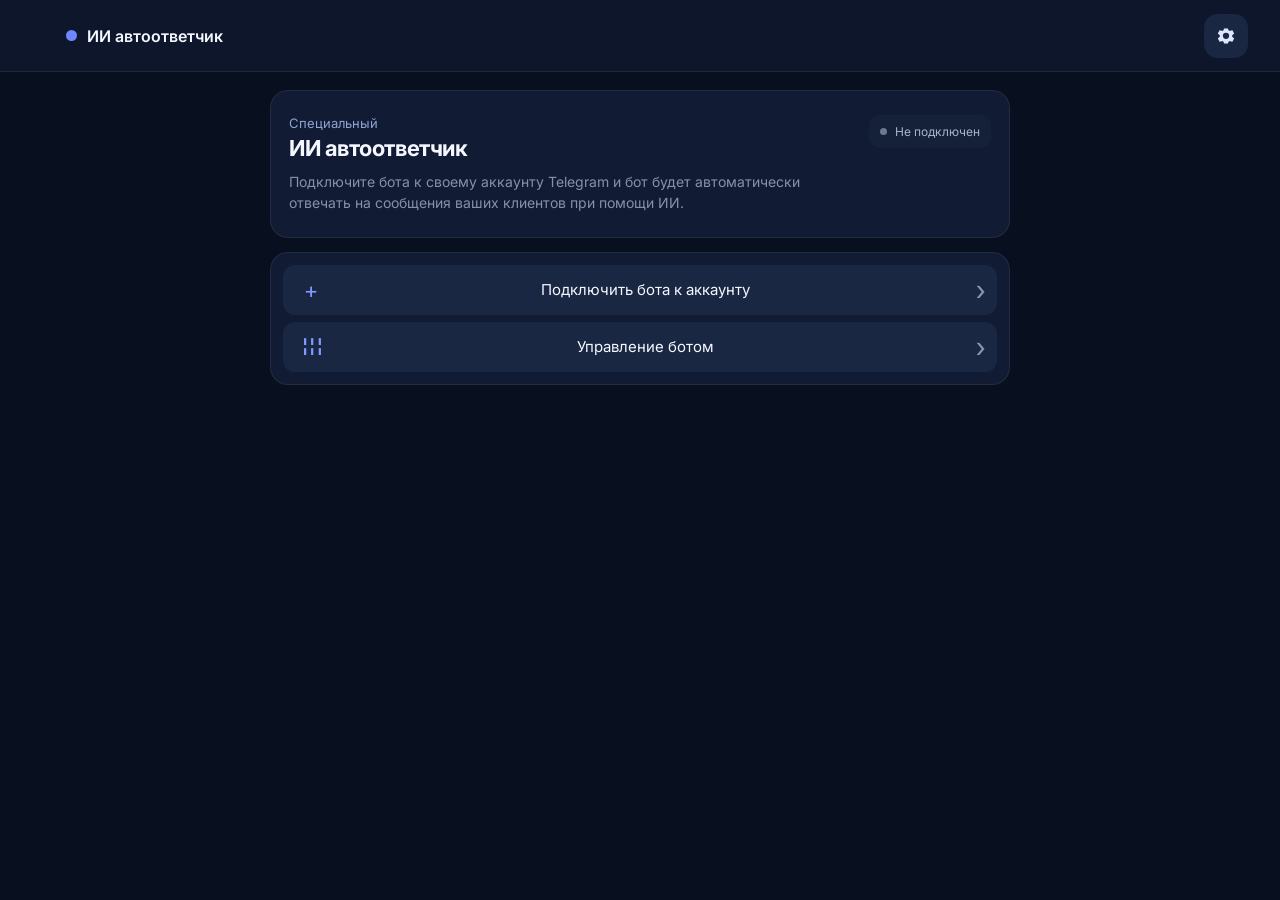
==== index.html @ d326d55f "Add files via upload" ====
<!doctype html>
<html lang="ru">
<head>
  <meta charset="UTF-8" />
  <meta name="viewport" content="width=device-width, initial-scale=1.0" />
  <title>ИИ автоответчик</title>
  <link rel="preconnect" href="https://fonts.googleapis.com">
  <link rel="preconnect" href="https://fonts.gstatic.com" crossorigin>
  <link href="https://fonts.googleapis.com/css2?family=Inter:wght@400;500;600;700&display=swap" rel="stylesheet">
  <link rel="stylesheet" href="https://cdnjs.cloudflare.com/ajax/libs/font-awesome/6.5.2/css/all.min.css">
  <link rel="stylesheet" href="styles.css" />
  <script src="https://telegram.org/js/telegram-web-app.js"></script>
</head>
<body>
  <header class="topbar">
    <div class="brand"><span class="brand-dot"></span><span>ИИ автоответчик</span></div>

    <div class="top-actions">
      <button class="icon-btn" id="settingsBtn" aria-label="Настройки" title="Настройки">
        <svg viewBox="0 0 24 24" aria-hidden="true">
          <path d="M19.43 12.98c.04-.32.07-.65.07-.98s-.02-.66-.07-.98l2.11-1.65a.52.52 0 0 0 .12-.67l-2-3.46a.52.52 0 0 0-.63-.22l-2.49 1a7.45 7.45 0 0 0-1.69-.98L14.47 3h-4.94l-.38 2.04c-.6.24-1.16.57-1.69.98l-2.49-1a.52.52 0 0 0-.63.22l-2 3.46c-.14.24-.08.54.12.71l2.11 1.65c-.04.32-.08.65-.08.94s.03.66.08.98l-2.11 1.65a.52.52 0 0 0-.12.67l2 3.46c.14.24.42.34.63.22l2.49-1c.52.41 1.09.74 1.69.98L9.53 21h4.94l.38-2.04c.6-.24 1.16-.57 1.69-.98l2.49 1c.24.09.51.02.63-.22l2-3.46a.52.52 0 0 0-.12-.71l-2.11-1.61ZM12 15.5A3.5 3.5 0 1 1 12 8a3.5 3.5 0 0 1 0 7.5Z"/>
        </svg>
      </button>
    </div>
  </header>

  <main class="page">
    <section class="home-view" id="homeView">
      <section class="card hero-card">
      <div>
        <div class="eyebrow">Специальный</div>
        <h1>ИИ автоответчик</h1>
        <p>Подключите бота к своему аккаунту Telegram и бот будет автоматически отвечать на сообщения ваших клиентов при помощи ИИ.</p>
      </div>

      <div class="status-pill">
        <span></span> Не подключен
      </div>
      </section>

      <section class="card menu-card">
      <button class="menu-item" id="connectBtn">
        <span class="item-icon plus">+</span>
        <span class="item-label">Подключить бота к аккаунту</span>
        <span class="chevron">›</span>
      </button>

      <button class="menu-item" id="manageBtn">
        <span class="item-icon sliders">☷</span>
        <span class="item-label">Управление ботом</span>
        <span class="chevron">›</span>
      </button>
      </section>
    </section>

    <section class="management-view" id="managementView" hidden>
      <div class="management-heading">
        <div class="eyebrow">ИИ автоответчик</div>
        <h1>Настройка автоответчика</h1>
        <p>Настройте ИИ под себя</p>
      </div>

      <form class="settings-form" id="settingsForm">
        <fieldset class="settings-section">
          <legend>Приветствие пользователя</legend>
          <label class="radio-option"><input type="radio" name="greetingMode" value="disabled" checked> <span>Отключено</span></label>
          <label class="radio-option"><input type="radio" name="greetingMode" value="default"> <span>Приветствую, чем могу помочь?</span></label>
          <label class="radio-option"><input type="radio" name="greetingMode" value="custom"> <span>Другое:</span></label>
          <textarea class="text-input textarea-input dependent-input" id="customGreeting" name="customGreeting" maxlength="500" placeholder="Введите приветствие" disabled></textarea>
          <div class="character-counter" id="greetingCounter" hidden>0/500</div>
        </fieldset>

        <fieldset class="settings-section">
          <legend>Сообщение когда ИИ генерирует ответ</legend>
          <label class="radio-option"><input type="radio" name="thinkingMode" value="disabled" checked> <span>Отключено</span></label>
          <label class="radio-option"><input type="radio" name="thinkingMode" value="default"> <span>Думаю над вашим запросом...</span></label>
          <label class="radio-option"><input type="radio" name="thinkingMode" value="custom"> <span>Другое:</span></label>
          <textarea class="text-input textarea-input dependent-input" id="customThinking" name="customThinking" maxlength="100" placeholder="Введите сообщение" disabled></textarea>
          <div class="character-counter" id="thinkingCounter" hidden>0/100</div>
        </fieldset>

        <fieldset class="settings-section">
          <legend>Сообщение когда ИИ не знает ответа или не нашел нужный элемент</legend>
          <label class="radio-option"><input type="radio" name="unknownAnswerMode" value="first" checked> <span>Не смог найти ответа на ваш вопрос, пожалуйста расформулируйте свой вопрос.</span></label>
          <label class="radio-option"><input type="radio" name="unknownAnswerMode" value="second"> <span>Я не смог найти ответ на ваш вопрос</span></label>
          <label class="radio-option"><input type="radio" name="unknownAnswerMode" value="custom"> <span>Другое</span></label>
          <textarea class="text-input textarea-input dependent-input" id="customUnknownAnswer" name="customUnknownAnswer" maxlength="100" placeholder="Введите сообщение" disabled></textarea>
          <div class="character-counter" id="unknownAnswerCounter" hidden>0/100</div>
        </fieldset>

        <fieldset class="settings-section">
          <legend>Эмодзи в ответах ИИ</legend>
          <label class="radio-option"><input type="radio" name="emojiMode" value="disabled"> <span>Отключить</span></label>
          <label class="radio-option"><input type="radio" name="emojiMode" value="any" checked> <span>Включить (Любые)</span></label>
          <label class="radio-option"><input type="radio" name="emojiMode" value="custom"> <span>Использовать только:</span></label>
          <textarea class="text-input textarea-input dependent-input emoji-input" id="customEmoji" name="customEmoji" placeholder="Введите эмодзи" disabled></textarea>
          <div class="character-counter" id="emojiCounter" hidden>0/100</div>
        </fieldset>

        <fieldset class="settings-section">
          <legend>Тон общения ИИ с клиентами</legend>
          <label class="radio-option"><input type="radio" name="tone" value="neutral" checked> <span>Нейтральный 👤</span></label>
          <label class="radio-option"><input type="radio" name="tone" value="friendly"> <span>Дружеский 😊</span></label>
          <label class="radio-option"><input type="radio" name="tone" value="formal"> <span>Формальный 💼</span></label>
          <label class="radio-option"><input type="radio" name="tone" value="polite"> <span>Вежливый 🤝</span></label>
          <label class="radio-option"><input type="radio" name="tone" value="calm"> <span>Спокойный 🧘</span></label>
          <label class="radio-option"><input type="radio" name="tone" value="brief"> <span>Краткий 📝</span></label>
        </fieldset>

        <fieldset class="settings-section">
          <legend>Расширения ИИ</legend>
          <div class="extension-title">Размышление ИИ над запросами</div>
          <label class="radio-option"><input type="radio" name="thinkingLevel" value="quick" checked> <span>Быстрый</span></label>
          <label class="radio-option"><input type="radio" name="thinkingLevel" value="level1"> <span>Размышление 1-го уровня <small>2–5 секунд</small></span></label>
          <label class="radio-option"><input type="radio" name="thinkingLevel" value="level2"> <span>Размышление 2-го уровня <small>6–12 секунд</small></span></label>
          <label class="radio-option"><input type="radio" name="thinkingLevel" value="level3"> <span>Размышление 3-го уровня <small>15–20 секунд</small></span></label>
          <label class="radio-option"><input type="radio" name="thinkingLevel" value="maximum"> <span>Максимальное размышление <small>30–40 секунд</small></span></label>
        </fieldset>

        <fieldset class="settings-section">
          <legend>Разрешения ИИ</legend>
          <div class="permission-title">Ссылки от ИИ</div>
          <label class="radio-option"><input type="radio" name="aiLinksPermission" value="allow"> <span>Разрешить</span></label>
          <label class="radio-option"><input type="radio" name="aiLinksPermission" value="deny" checked> <span>Запретить</span></label>

          <div class="permission-title permission-title-spaced">Получать данные пользователя такие как Telegram ID, Имя и Фамилия, @username (если есть) для дальнейшего использования</div>
          <label class="radio-option"><input type="radio" name="userDataPermission" value="allow"> <span>Разрешить</span></label>
          <label class="radio-option"><input type="radio" name="userDataPermission" value="deny" checked> <span>Запретить</span></label>
        </fieldset>

        <fieldset class="settings-section commands-section">
          <legend>Команды</legend>
          <div class="commands-list" id="commandsList"></div>
          <button class="add-command-btn" id="addCommandBtn" type="button">
            <span aria-hidden="true">+</span> <span id="addCommandLabel">Добавить команду</span>
          </button>
        </fieldset>

        <fieldset class="settings-section">
          <legend>Данные для ИИ <span>(дополнительная информация для ИИ)</span></legend>
          <textarea class="text-input textarea-input" id="aiData" name="aiData" maxlength="500" placeholder="Например: информация о компании, товарах и правилах общения"></textarea>
          <div class="character-counter" id="aiDataCounter">0/500</div>
        </fieldset>

        <div class="form-actions">
          <button class="primary-btn" id="saveBtn" type="submit">Сохранить</button>
          <button class="secondary-btn" id="cancelBtn" type="button">Отменить</button>
          <button class="back-btn" id="backBtn" type="button">Назад</button>
        </div>
      </form>
    </section>
  </main>

  <div class="modal-backdrop" id="modalBackdrop" hidden>
    <section
      class="modal"
      role="dialog"
      aria-modal="true"
      aria-labelledby="modalTitle"
    >
      <button
        class="modal-close"
        id="modalClose"
        aria-label="Закрыть"
        title="Закрыть"
      >
        <svg viewBox="0 0 24 24" aria-hidden="true">
          <path d="M6 6 18 18M18 6 6 18"/>
        </svg>
      </button>

      <div class="modal-header">
        <div class="eyebrow">Подключение</div>
        <h2 id="modalTitle">Подключить бота к аккаунту</h2>
        <p>Выберите платформу и выполните шаги ниже.</p>
      </div>

      <div class="tabs" role="tablist" aria-label="Платформа">
        <button
          class="tab active"
          data-platform="iphone"
          role="tab"
          aria-selected="true"
        >
          iPhone
        </button>

        <button
          class="tab"
          data-platform="android"
          role="tab"
          aria-selected="false"
        >
          Android &amp; Windows
        </button>
      </div>

      <div class="instructions" id="instructions"></div>
    </section>
  </div>

  <div class="modal-backdrop" id="confirmBackdrop" hidden>
    <section class="modal confirm-modal" role="dialog" aria-modal="true" aria-labelledby="confirmTitle">
      <div class="modal-header">
        <div class="confirm-icon" aria-hidden="true">!</div>
        <div>
          <div class="eyebrow">Несохранённые изменения</div>
          <h2 id="confirmTitle">Отменить изменения?</h2>
        </div>
        <p>Все изменения, внесённые после последнего сохранения, будут потеряны.</p>
      </div>
      <div class="form-actions confirm-actions">
        <button class="primary-btn" id="confirmCancel" type="button">Продолжить редактирование</button>
        <button class="danger-btn" id="confirmDiscard" type="button">Отменить изменения</button>
      </div>
    </section>
  </div>

  <div class="modal-backdrop" id="saveBackdrop" hidden>
    <section class="modal save-modal" role="status" aria-live="polite" aria-labelledby="saveTitle">
      <div class="save-loader" id="saveLoader" aria-hidden="true"></div>
      <h2 id="saveTitle">Сохраняем настройки</h2>
      <p id="saveMessage">Пожалуйста, подождите.</p>
      <button class="secondary-btn" id="saveErrorClose" type="button" hidden>Закрыть</button>
      <button class="primary-btn" id="saveSuccessClose" type="button" hidden>Закрыть</button>
    </section>
  </div>

  <script src="script.js"></script>
</body>
</html>
---- styles.css ----
:root {
  --bg: #080f1e;
  --bg-top: #0d162b;
  --panel: #111c34;
  --panel-2: #1a2742;
  --panel-3: #202d49;
  --text: #f4f7ff;
  --muted: #8591ab;
  --accent: #6f86ff;
  --accent-soft: #222e51;
  --line: rgba(255,255,255,.07);
}

* {
  box-sizing: border-box;
}

html {
  min-width: 320px;
}

body {
  margin: 0;
  font-family:
    Inter,
    system-ui,
    -apple-system,
    BlinkMacSystemFont,
    "Segoe UI",
    sans-serif;

  background: var(--bg);
  color: var(--text);
  min-height: 100vh;
}

button {
  font: inherit;
  color: inherit;
}

.topbar {
  height: 72px;
  display: flex;
  align-items: center;
  justify-content: space-between;
  padding: 0 32px 0 66px;

  background: var(--bg-top);
  border-bottom: 1px solid var(--line);
}

.brand {
  display: flex;
  align-items: center;
  gap: 10px;

  font-weight: 600;
  font-size: 16px;
}

.brand-dot {
  width: 11px;
  height: 11px;
  background: var(--accent);
  border-radius: 50%;
}

.top-actions {
  display: flex;
  align-items: center;
  gap: 10px;
}

.icon-btn {
  width: 44px;
  height: 44px;

  border: 0;
  border-radius: 14px;
  cursor: pointer;

  background: var(--panel-2);

  display: grid;
  place-items: center;

  transition:
    transform .18s ease,
    background .18s ease;
}

.icon-btn:hover {
  background: var(--panel-3);
  transform: translateY(-1px);
}

.icon-btn svg {
  width: 20px;
  height: 20px;
  fill: #dfe6ff;
}

.page {
  width: min(740px, calc(100% - 32px));
  margin: 18px auto 80px;
}

[hidden] {
  display: none !important;
}

.card {
  background: var(--panel);
  border: 1px solid var(--line);
  border-radius: 18px;
}

.hero-card {
  padding: 24px 18px;

  display: flex;
  justify-content: space-between;
  align-items: flex-start;

  gap: 24px;
}

.eyebrow {
  color: #91a3d4;
  font-size: 13px;
  margin-bottom: 4px;
}

h1,
h2 {
  margin: 0;
  letter-spacing: -.02em;
}

h1 {
  font-size: 22px;
  line-height: 1.25;
}

.hero-card p,
.modal-header p {
  margin: 8px 0 0;

  color: var(--muted);
  line-height: 1.5;
  font-size: 14px;
}

.status-pill {
  display: inline-flex;
  align-items: center;
  gap: 8px;

  white-space: nowrap;

  color: #a8b3cb;
  font-size: 12px;

  padding: 9px 11px;
  border-radius: 11px;

  background: #152039;
}

.status-pill span {
  width: 7px;
  height: 7px;

  border-radius: 50%;
  background: #6d7891;
}

.menu-card {
  margin-top: 14px;
  padding: 12px;
}

.menu-item {
  width: 100%;
  min-height: 50px;

  border: 0;
  border-radius: 12px;

  background: var(--panel-2);

  display: grid;
  grid-template-columns: 32px 1fr 22px;
  align-items: center;

  padding: 0 12px;
  gap: 10px;

  cursor: pointer;
  margin: 0 0 7px;
  text-align: left;

  transition:
    background .18s ease,
    transform .18s ease;
}

.menu-item:last-child {
  margin-bottom: 0;
}

.menu-item:hover {
  background: var(--panel-3);
  transform: translateY(-1px);
}

.management-view {
  animation: view-in .22s ease-out;
}

@keyframes view-in {
  from { opacity: 0; transform: translateY(8px); }
  to { opacity: 1; transform: translateY(0); }
}

.management-heading {
  margin: 22px 4px 18px;
}

.management-heading p {
  color: var(--muted);
  font-size: 14px;
  line-height: 1.5;
  margin: 8px 0 0;
}

.settings-form {
  display: grid;
  gap: 14px;
}

.settings-section {
  border: 1px solid var(--line);
  border-radius: 16px;
  background: var(--panel);
  margin: 0;
  padding: 18px;
}

.settings-section legend {
  color: #f4f7ff;
  font-size: 15px;
  font-weight: 600;
  padding: 0 6px;
}

.settings-section legend span {
  color: var(--muted);
  font-size: 12px;
  font-weight: 400;
}

.permission-title {
  color: #f4f7ff;
  font-size: 14px;
  font-weight: 600;
  line-height: 1.45;
  margin: 6px 10px 4px;
}

.permission-title-spaced {
  border-top: 1px solid var(--line);
  margin-top: 16px;
  padding-top: 16px;
}

.extension-title {
  color: #f4f7ff;
  font-size: 14px;
  font-weight: 600;
  line-height: 1.45;
  margin: 6px 10px 4px;
}

.radio-option small {
  color: var(--muted);
  font-size: 12px;
  margin-left: 4px;
}

.radio-option {
  align-items: center;
  color: #dfe5f3;
  cursor: pointer;
  display: flex;
  gap: 10px;
  min-height: 36px;
  font-size: 14px;
  padding: 7px 10px;
  border-radius: 10px;
  transition: background .18s ease, color .18s ease;
}

.radio-option:hover {
  background: rgba(111, 134, 255, .1);
  color: #fff;
}

.radio-option input {
  appearance: none;
  accent-color: var(--accent);
  background: #0b1427;
  border: 1px solid #596886;
  border-radius: 50%;
  flex: 0 0 18px;
  height: 18px;
  margin: 0;
  position: relative;
  transition: border-color .18s ease, box-shadow .18s ease;
  width: 18px;
}

.radio-option input:checked {
  border-color: var(--accent);
  box-shadow: inset 0 0 0 4px #0b1427;
  background: var(--accent);
}

.radio-option input:focus-visible {
  outline: 2px solid #aebaff;
  outline-offset: 2px;
}

.text-input {
  background: #0c1528;
  border: 1px solid rgba(255,255,255,.1);
  border-radius: 10px;
  color: var(--text);
  display: block;
  font: inherit;
  font-size: 14px;
  margin-top: 7px;
  outline: none;
  padding: 11px 12px;
  transition: border-color .18s ease, opacity .18s ease;
  width: 100%;
}

.text-input:focus {
  border-color: var(--accent);
}

.text-input:disabled {
  cursor: not-allowed;
  opacity: .45;
}

.character-counter {
  color: var(--muted);
  font-size: 12px;
  margin: 5px 2px 0;
  text-align: right;
}

.textarea-input {
  min-height: 100px;
  resize: vertical;
}

.emoji-input {
  min-height: 72px;
}

.commands-list {
  display: grid;
  gap: 10px;
}

.command-row {
  align-items: center;
  display: grid;
  gap: 8px;
  grid-template-columns: minmax(120px, .7fr) minmax(180px, 1.4fr) 38px;
}

.command-error {
  color: #f58b98;
  font-size: 12px;
  grid-column: 1 / span 2;
  margin-top: -3px;
}

.command-name-wrap {
  align-items: center;
  background: #0c1528;
  border: 1px solid rgba(255,255,255,.1);
  border-radius: 10px;
  display: flex;
  min-width: 0;
}

.command-prefix {
  color: #aebdff;
  font-size: 16px;
  padding-left: 12px;
}

.command-input {
  background: transparent;
  border: 0;
  margin-top: 0;
  min-width: 0;
}

.command-name-wrap:focus-within {
  border-color: var(--accent);
}

.command-name-wrap:has(.command-input.is-invalid) {
  border-color: #f27d8b;
  box-shadow: 0 0 0 2px rgba(242, 125, 139, .12);
}

.delete-command-btn {
  align-items: center;
  background: rgba(116, 192, 252, .1);
  border: 1px solid rgba(116, 192, 252, .25);
  border-radius: 10px;
  cursor: pointer;
  display: inline-flex;
  height: 42px;
  justify-content: center;
  transition: background .18s ease, transform .18s ease;
  width: 38px;
}

.delete-command-btn:hover {
  background: rgba(116, 192, 252, .2);
  transform: translateY(-1px);
}

.add-command-btn {
  align-items: center;
  background: rgba(111, 134, 255, .1);
  border: 1px dashed rgba(141, 158, 255, .55);
  border-radius: 10px;
  color: #cbd5f2;
  cursor: pointer;
  display: inline-flex;
  font-size: 14px;
  gap: 8px;
  justify-content: center;
  margin-top: 12px;
  min-height: 44px;
  padding: 0 14px;
  transition: background .18s ease, border-color .18s ease;
  width: 100%;
}

.add-command-btn:hover {
  background: rgba(111, 134, 255, .18);
  border-color: var(--accent);
}

.add-command-btn > span:first-child {
  color: #aebaff;
  font-size: 20px;
  line-height: 1;
}

.form-actions {
  display: flex;
  gap: 10px;
  justify-content: flex-end;
  padding: 4px 0 20px;
}

.primary-btn,
.secondary-btn,
.back-btn {
  border: 0;
  border-radius: 10px;
  cursor: pointer;
  font-size: 14px;
  min-height: 42px;
  padding: 0 17px;
  transition: background .18s ease, transform .18s ease;
}

.primary-btn { background: var(--accent); color: #fff; }
.primary-btn:disabled {
  background: #3a4868;
  color: #8995ae;
  cursor: not-allowed;
  opacity: .75;
  transform: none;
}
.secondary-btn { background: var(--panel-3); color: #e2e7f5; }
.danger-btn {
  background: rgba(242, 125, 139, .14);
  border: 1px solid rgba(242, 125, 139, .35);
  border-radius: 10px;
  color: #ffb5bd;
  cursor: pointer;
  font-size: 14px;
  min-height: 42px;
  padding: 0 17px;
  transition: background .18s ease, transform .18s ease;
}

.danger-btn:hover {
  background: rgba(242, 125, 139, .24);
  transform: translateY(-1px);
}

.danger-btn:focus-visible {
  outline: 2px solid #ffb5bd;
  outline-offset: 2px;
}
.back-btn {
  align-items: center;
  background: transparent;
  border: 1px solid rgba(174, 185, 212, .35);
  color: #c2cbe0;
  display: inline-flex;
  gap: 8px;
}

.back-btn::before {
  content: '\2190';
  font-size: 18px;
  line-height: 1;
}

.back-btn:hover {
  background: rgba(111, 134, 255, .1);
  border-color: var(--accent);
  color: #fff;
}

.back-btn:focus-visible,
.primary-btn:focus-visible,
.secondary-btn:focus-visible {
  outline: 2px solid #aebaff;
  outline-offset: 2px;
}

.primary-btn:hover, .secondary-btn:hover, .back-btn:hover { transform: translateY(-1px); }
.primary-btn:hover { background: #8296ff; }
.primary-btn:disabled:hover {
  background: #3a4868;
  color: #8995ae;
  transform: none;
}
.secondary-btn:hover { background: #2a395b; }

.confirm-modal {
  width: min(480px, 100%);
}

.confirm-modal .modal-header {
  display: grid;
  grid-template-columns: 38px 1fr;
  gap: 0 12px;
  padding-right: 0;
}

.confirm-modal .modal-header p {
  grid-column: 2;
}

.confirm-icon {
  align-items: center;
  background: rgba(242, 125, 139, .15);
  border: 1px solid rgba(242, 125, 139, .35);
  border-radius: 50%;
  color: #ffb5bd;
  display: flex;
  font-size: 20px;
  font-weight: 700;
  height: 34px;
  justify-content: center;
  width: 34px;
}

.confirm-actions {
  padding: 22px 0 0;
}

.save-modal {
  text-align: center;
  width: min(390px, 100%);
}

.save-modal h2 {
  font-size: 20px;
}

.save-modal p {
  color: var(--muted);
  font-size: 14px;
  line-height: 1.5;
  margin: 8px 0 0;
}

.save-loader {
  border: 3px solid rgba(255,255,255,.12);
  border-radius: 50%;
  border-top-color: var(--accent);
  height: 42px;
  margin: 0 auto 18px;
  width: 42px;
  animation: save-spin .8s linear infinite;
}

@keyframes save-spin {
  to { transform: rotate(360deg); }
}

.item-icon {
  color: #8198ff;
  font-size: 22px;

  display: inline-grid;
  place-items: center;
}

.sliders {
  font-size: 23px;
  line-height: 1;
  transform: rotate(90deg);
}

.item-label {
  font-size: 15px;
  text-align: center;
}

.chevron {
  color: #8c97ab;
  font-size: 28px;
  line-height: 1;
  text-align: right;
}

.modal-backdrop {
  position: fixed;
  inset: 0;

  background: rgba(2, 7, 16, .72);
  backdrop-filter: blur(8px);

  display: grid;
  place-items: center;

  padding: 24px;
  z-index: 20;
}

.modal-backdrop[hidden] {
  display: none;
}

.modal {
  width: min(770px, 100%);
  max-height: min(90vh, 900px);

  overflow: auto;

  background: var(--panel);
  border: 1px solid var(--line);
  border-radius: 22px;

  padding: 24px;

  position: relative;

  box-shadow:
    0 26px 90px rgba(0,0,0,.45);
}

.modal-close {
  position: absolute;
  top: 16px;
  right: 16px;

  width: 42px;
  height: 42px;

  border: 0;
  border-radius: 12px;

  background: var(--panel-2);

  cursor: pointer;

  display: grid;
  place-items: center;
}

.modal-close:hover {
  background: var(--panel-3);
}

.modal-close svg {
  width: 19px;
  height: 19px;

  stroke: #dbe3f6;
  fill: none;
  stroke-width: 2;

  stroke-linecap: round;
}

.modal-header {
  padding-right: 54px;
}

.modal-header h2 {
  font-size: 22px;
}

.tabs {
  margin: 22px 0 18px;

  display: grid;
  grid-template-columns: 1fr 1fr;
  gap: 8px;

  background: #0c1528;
  padding: 5px;
  border-radius: 14px;
}

.tab {
  border: 0;
  border-radius: 10px;

  background: transparent;
  color: #8793ad;

  min-height: 42px;

  cursor: pointer;
  font-weight: 500;
}

.tab.active {
  background: var(--panel-3);
  color: #f1f4ff;

  box-shadow:
    inset 0 0 0 1px rgba(255,255,255,.05);
}

.instructions {
  display: grid;
  gap: 18px;
}

.video-wrap {
  background: #070d19;
  border: 1px solid var(--line);
  border-radius: 15px;
  overflow: hidden;
}

.video-wrap video {
  display: block;

  width: 100%;
  aspect-ratio: 16 / 9;

  object-fit: contain;

  background: #070d19;
}

.step-list {
  margin: 0;
  padding-left: 23px;

  color: #dfe5f3;
}

.step-list li {
  margin: 9px 0;

  line-height: 1.55;
  font-size: 14px;
}

code {
  font-family:
    ui-monospace,
    SFMono-Regular,
    Menlo,
    Monaco,
    Consolas,
    "Liberation Mono",
    monospace;

  background: #0b1427;
  border: 1px solid rgba(255,255,255,.07);

  color: #aebdff;

  padding: 2px 6px;
  border-radius: 6px;
}

.platform-label {
  font-weight: 700;
  font-size: 15px;
  margin-bottom: -5px;
}

@media (max-width: 640px) {
  .topbar {
    padding: 0 18px;
  }

  .page {
    width: min(100% - 20px, 740px);
  }

  .hero-card {
    flex-direction: column;
  }

  .modal {
    padding: 18px;
    border-radius: 18px;
  }

  .tabs {
    grid-template-columns: 1fr;
  }

  .form-actions {
    flex-direction: column;
  }

  .form-actions button {
    width: 100%;
  }

  .command-row {
    grid-template-columns: minmax(0, 1fr) 38px;
  }

  .command-name-wrap,
  .command-message {
    grid-column: 1;
  }

  .command-error {
    grid-column: 1;
  }

  .delete-command-btn {
    grid-column: 2;
    grid-row: 1 / span 2;
  }

  .form-actions .back-btn {
    background: rgba(111, 134, 255, .08);
    border-color: rgba(141, 158, 255, .45);
    color: #d8deef;
    font-size: 15px;
    justify-content: center;
    margin-top: 4px;
    min-height: 48px;
    position: relative;
  }

  .form-actions .back-btn::before {
    align-items: center;
    background: rgba(174, 186, 255, .16);
    border-radius: 50%;
    display: inline-flex;
    font-size: 20px;
    height: 26px;
    justify-content: center;
    width: 26px;
  }

  .form-actions .back-btn:hover,
  .form-actions .back-btn:active {
    background: rgba(111, 134, 255, .18);
    border-color: #9eafff;
  }
}

.save-modal.success-state .save-loader {
  animation: none;
  border-color: rgba(92, 214, 157, .3);
  color: #75e0a7;
}
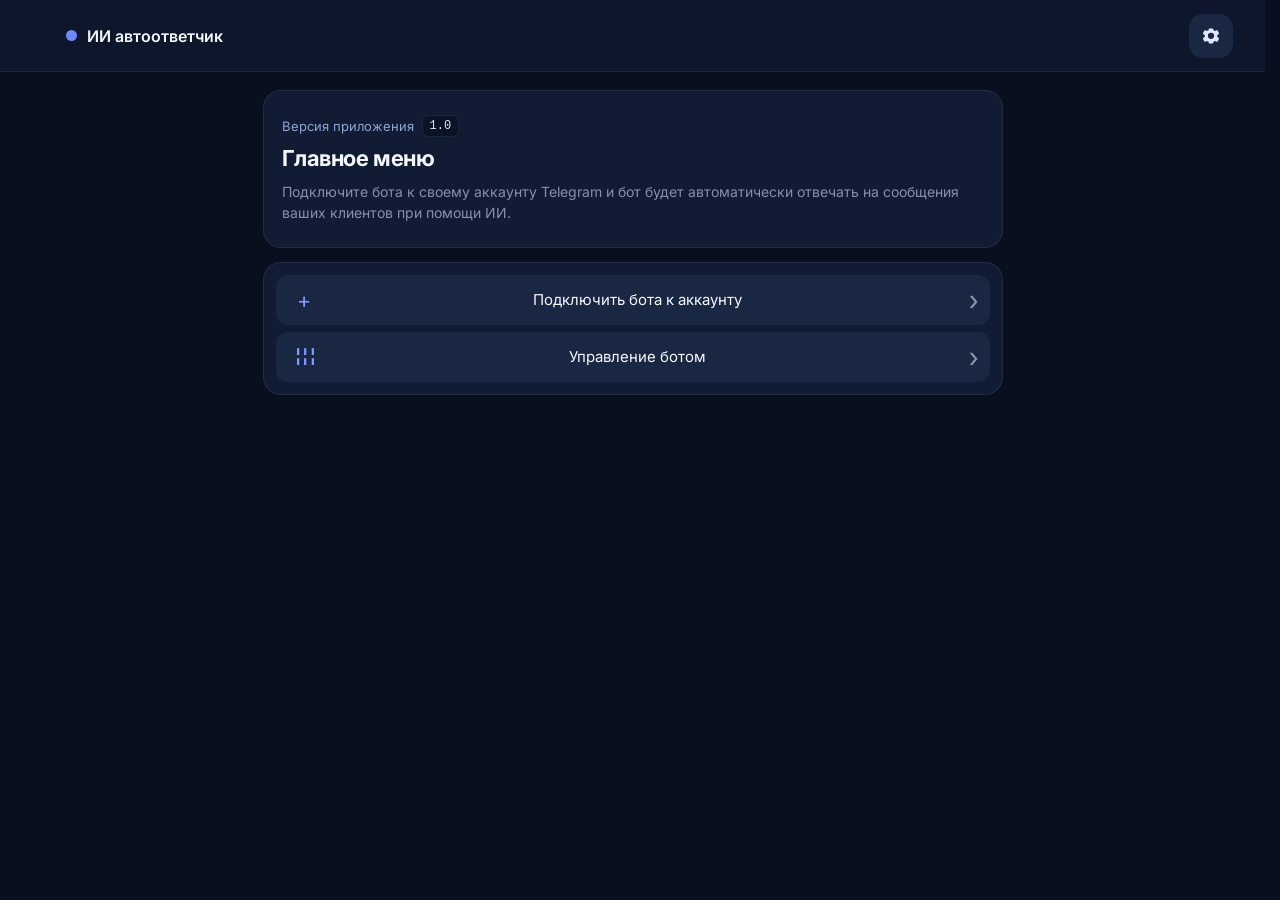
==== commit a10d49d4: "Add files via upload" ====
--- a/index.html
+++ b/index.html
@@ -28,14 +28,11 @@
     <section class="home-view" id="homeView">
       <section class="card hero-card">
       <div>
-        <div class="eyebrow">Специальный</div>
-        <h1>ИИ автоответчик</h1>
+        <div class="eyebrow version-badge"><span>Версия приложения</span><code>1.0</code></div>
+        <h1>Главное меню</h1>
         <p>Подключите бота к своему аккаунту Telegram и бот будет автоматически отвечать на сообщения ваших клиентов при помощи ИИ.</p>
       </div>
 
-      <div class="status-pill">
-        <span></span> Не подключен
-      </div>
       </section>
 
       <section class="card menu-card">
@@ -55,8 +52,15 @@
 
     <section class="management-view" id="managementView" hidden>
       <div class="management-heading">
-        <div class="eyebrow">ИИ автоответчик</div>
-        <h1>Настройка автоответчика</h1>
+        <div class="heading-row">
+          <button class="back-btn heading-back-btn" id="backBtn" type="button" aria-label="Назад" title="Назад">
+            <svg viewBox="0 0 24 24" aria-hidden="true"><path d="M19 12H5M11 18l-6-6 6-6"/></svg>
+          </button>
+          <div>
+            <div class="eyebrow">ИИ автоответчик</div>
+            <h1 class="compact-title">Настройка автоответчика</h1>
+          </div>
+        </div>
         <p>Настройте ИИ под себя</p>
       </div>
 
@@ -145,9 +149,75 @@
         <div class="form-actions">
           <button class="primary-btn" id="saveBtn" type="submit">Сохранить</button>
           <button class="secondary-btn" id="cancelBtn" type="button">Отменить</button>
-          <button class="back-btn" id="backBtn" type="button">Назад</button>
         </div>
       </form>
+    </section>
+
+    <section class="app-settings-view" id="appSettingsView" hidden>
+      <div class="management-heading">
+        <div class="heading-row">
+          <button class="back-btn heading-back-btn" id="appSettingsBackBtn" type="button" aria-label="Назад" title="Назад">
+            <svg viewBox="0 0 24 24" aria-hidden="true"><path d="M19 12H5M11 18l-6-6 6-6"/></svg>
+          </button>
+          <div>
+            <div class="eyebrow">ИИ автоответчик</div>
+            <h1 class="compact-title">Настройки приложения</h1>
+          </div>
+        </div>
+      </div>
+
+      <div class="app-settings-list">
+        <section class="settings-section">
+          <h2 class="settings-group-title">Оформление</h2>
+          <div class="setting-control">
+            <div class="settings-label">Размер приложения</div>
+            <div class="choice-buttons" role="group" aria-label="Размер приложения">
+              <button class="choice-btn" id="windowedBtn" type="button">Неполноэкранный <span>(Рекомендуется)</span></button>
+              <button class="choice-btn" id="fullscreenBtn" type="button">Полноэкранный</button>
+            </div>
+          </div>
+
+          <div class="setting-control setting-control-separated">
+            <div class="settings-label">Подтверждение перед закрытием приложения</div>
+            <div class="choice-buttons choice-buttons-inline" role="group" aria-label="Подтверждение перед закрытием приложения">
+              <button class="choice-btn" id="closingConfirmOnBtn" type="button">Включить</button>
+              <button class="choice-btn" id="closingConfirmOffBtn" type="button">Выключить</button>
+            </div>
+          </div>
+        </section>
+
+        <section class="settings-section">
+          <h2 class="settings-group-title">ОПТИМИЗАЦИЯ</h2>
+          <div class="setting-control">
+            <div class="settings-label range-label-row">
+              <span>Позиция верхней панели</span>
+              <output id="topbarPositionValue" for="topbarPosition">0 px</output>
+            </div>
+            <input
+              class="settings-range"
+              id="topbarPosition"
+              type="range"
+              min="-20"
+              max="100"
+              step="1"
+              value="0"
+              aria-label="Позиция верхней панели"
+            >
+          </div>
+        </section>
+
+        <section class="settings-section account-section">
+          <h2 class="settings-group-title">Аккаунт</h2>
+          <div class="settings-label">Ваш Telegram ID:</div>
+          <div class="telegram-id-row">
+            <code class="telegram-id" id="telegramId">Не найдено</code>
+            <button class="copy-id-btn" id="copyTelegramIdBtn" type="button">
+              <svg viewBox="0 0 24 24" aria-hidden="true"><rect x="9" y="9" width="10" height="10" rx="1"/><path d="M6 15H5a1 1 0 0 1-1-1V5a1 1 0 0 1 1-1h9a1 1 0 0 1 1 1v1"/></svg>
+              <span>Скопировать</span>
+            </button>
+          </div>
+        </section>
+      </div>
     </section>
   </main>
 
--- a/styles.css
+++ b/styles.css
@@ -9,6 +9,7 @@
   --accent: #6f86ff;
   --accent-soft: #222e51;
   --line: rgba(255,255,255,.07);
+  --topbar-position: 0px;
 }
 
 * {
@@ -17,6 +18,7 @@
 
 html {
   min-width: 320px;
+  scrollbar-gutter: stable;
 }
 
 body {
@@ -45,6 +47,7 @@
   align-items: center;
   justify-content: space-between;
   padding: 0 32px 0 66px;
+  transform: translateY(var(--topbar-position));
 
   background: var(--bg-top);
   border-bottom: 1px solid var(--line);
@@ -75,6 +78,7 @@
 .icon-btn {
   width: 44px;
   height: 44px;
+  flex: 0 0 44px;
 
   border: 0;
   border-radius: 14px;
@@ -93,6 +97,13 @@
 .icon-btn:hover {
   background: var(--panel-3);
   transform: translateY(-1px);
+}
+
+.icon-btn:disabled,
+.icon-btn:disabled:hover {
+  background: var(--panel-2);
+  cursor: default;
+  transform: none;
 }
 
 .icon-btn svg {
@@ -101,9 +112,14 @@
   fill: #dfe6ff;
 }
 
+.icon-btn:disabled svg {
+  fill: #7d8495;
+}
+
 .page {
   width: min(740px, calc(100% - 32px));
   margin: 18px auto 80px;
+  transform: translateY(var(--topbar-position));
 }
 
 [hidden] {
@@ -132,6 +148,19 @@
   margin-bottom: 4px;
 }
 
+.version-badge {
+  align-items: center;
+  display: inline-flex;
+  gap: 8px;
+  margin-bottom: 8px;
+}
+
+.version-badge code {
+  color: #dce3ff;
+  font-size: 12px;
+  padding: 3px 7px;
+}
+
 h1,
 h2 {
   margin: 0;
@@ -143,6 +172,11 @@
   line-height: 1.25;
 }
 
+.compact-title {
+  font-size: 18px;
+  line-height: 1.3;
+}
+
 .hero-card p,
 .modal-header p {
   margin: 8px 0 0;
@@ -226,6 +260,175 @@
 
 .management-heading {
   margin: 22px 4px 18px;
+}
+
+.heading-row {
+  align-items: center;
+  display: flex;
+  gap: 14px;
+}
+
+.heading-back-btn {
+  align-items: center;
+  display: inline-flex;
+  flex: 0 0 42px;
+  height: 42px;
+  justify-content: center;
+  padding: 0;
+  width: 42px;
+}
+
+.heading-back-btn::before {
+  content: none;
+}
+
+.heading-back-btn svg {
+  fill: none;
+  height: 19px;
+  stroke: currentColor;
+  stroke-linecap: round;
+  stroke-linejoin: round;
+  stroke-width: 2;
+  width: 19px;
+}
+
+.settings-group-title {
+  align-items: center;
+  color: #f4f7ff;
+  display: flex;
+  font-size: 16px;
+  gap: 10px;
+  letter-spacing: 0;
+  margin: 0 0 20px;
+}
+
+.settings-group-title::before {
+  background: var(--accent);
+  border-radius: 50%;
+  box-shadow: 0 0 0 4px rgba(111, 134, 255, .12);
+  content: '';
+  flex: 0 0 8px;
+  height: 8px;
+  width: 8px;
+}
+
+.settings-group-title::after {
+  background: linear-gradient(90deg, rgba(111, 134, 255, .4), transparent);
+  content: '';
+  flex: 1;
+  height: 1px;
+}
+
+.settings-label {
+  color: #dfe5f3;
+  font-size: 14px;
+  font-weight: 600;
+  line-height: 1.4;
+  margin-bottom: 9px;
+}
+
+.setting-control-separated {
+  border-top: 1px solid var(--line);
+  margin-top: 20px;
+  padding-top: 20px;
+}
+
+.app-settings-list {
+  display: grid;
+  gap: 14px;
+}
+
+.choice-buttons {
+  display: grid;
+  gap: 8px;
+}
+
+.choice-buttons-inline {
+  grid-template-columns: 1fr 1fr;
+}
+
+.choice-btn {
+  background: #0c1528;
+  border: 1px solid rgba(255,255,255,.1);
+  border-radius: 10px;
+  color: #dfe5f3;
+  cursor: pointer;
+  min-height: 44px;
+  padding: 8px 12px;
+  position: relative;
+  text-align: left;
+  transition: background .18s ease, border-color .18s ease;
+}
+
+.choice-btn:focus-visible,
+.copy-id-btn:focus-visible {
+  outline: 2px solid #aebaff;
+  outline-offset: 2px;
+}
+
+.choice-btn span {
+  color: var(--muted);
+  font-size: 12px;
+}
+
+.choice-btn:hover,
+.choice-btn.active {
+  background: rgba(111, 134, 255, .14);
+  border-color: var(--accent);
+  color: #fff;
+}
+
+.choice-btn.active::after {
+  color: #b7c2ff;
+  content: '\2713';
+  font-size: 16px;
+  font-weight: 700;
+  position: absolute;
+  right: 12px;
+  top: 50%;
+  transform: translateY(-50%);
+}
+
+.telegram-id-row {
+  align-items: center;
+  display: flex;
+  gap: 10px;
+}
+
+.telegram-id {
+  flex: 1;
+  overflow-wrap: anywhere;
+  padding: 10px 12px;
+}
+
+.copy-id-btn {
+  align-items: center;
+  background: rgba(111, 134, 255, .1);
+  border: 1px solid rgba(141, 158, 255, .45);
+  border-radius: 10px;
+  color: #d8deef;
+  cursor: pointer;
+  display: inline-flex;
+  flex: 0 0 auto;
+  gap: 8px;
+  min-height: 42px;
+  padding: 0 12px;
+  white-space: nowrap;
+}
+
+.copy-id-btn:hover {
+  background: rgba(111, 134, 255, .18);
+  color: #fff;
+}
+
+.copy-id-btn svg {
+  fill: none;
+  height: 17px;
+  stroke: currentColor;
+  stroke-linecap: round;
+  stroke-linejoin: round;
+  stroke-width: 1.8;
+  width: 17px;
 }
 
 .management-heading p {
@@ -835,6 +1038,12 @@
     border-radius: 18px;
   }
 
+  .video-wrap video {
+    aspect-ratio: auto;
+    height: min(62vh, 560px);
+    min-height: 300px;
+  }
+
   .tabs {
     grid-template-columns: 1fr;
   }
@@ -865,32 +1074,21 @@
     grid-row: 1 / span 2;
   }
 
-  .form-actions .back-btn {
-    background: rgba(111, 134, 255, .08);
-    border-color: rgba(141, 158, 255, .45);
-    color: #d8deef;
-    font-size: 15px;
-    justify-content: center;
-    margin-top: 4px;
-    min-height: 48px;
-    position: relative;
-  }
-
-  .form-actions .back-btn::before {
-    align-items: center;
-    background: rgba(174, 186, 255, .16);
-    border-radius: 50%;
-    display: inline-flex;
-    font-size: 20px;
-    height: 26px;
-    justify-content: center;
-    width: 26px;
-  }
-
-  .form-actions .back-btn:hover,
-  .form-actions .back-btn:active {
-    background: rgba(111, 134, 255, .18);
-    border-color: #9eafff;
+  .heading-row {
+    align-items: flex-start;
+    gap: 10px;
+  }
+
+  .heading-back-btn {
+    font-size: 13px;
+    flex-basis: 38px;
+    height: 38px;
+    min-height: 38px;
+    width: 38px;
+  }
+
+  .choice-buttons-inline {
+    grid-template-columns: 1fr;
   }
 }
 
@@ -898,4 +1096,26 @@
   animation: none;
   border-color: rgba(92, 214, 157, .3);
   color: #75e0a7;
+}
+
+.range-label-row {
+  align-items: center;
+  display: flex;
+  justify-content: space-between;
+  gap: 12px;
+}
+
+.range-label-row output {
+  color: var(--muted);
+  font-size: 13px;
+  font-variant-numeric: tabular-nums;
+  white-space: nowrap;
+}
+
+.settings-range {
+  accent-color: var(--accent);
+  cursor: pointer;
+  display: block;
+  margin: 4px 0 0;
+  width: 100%;
 }
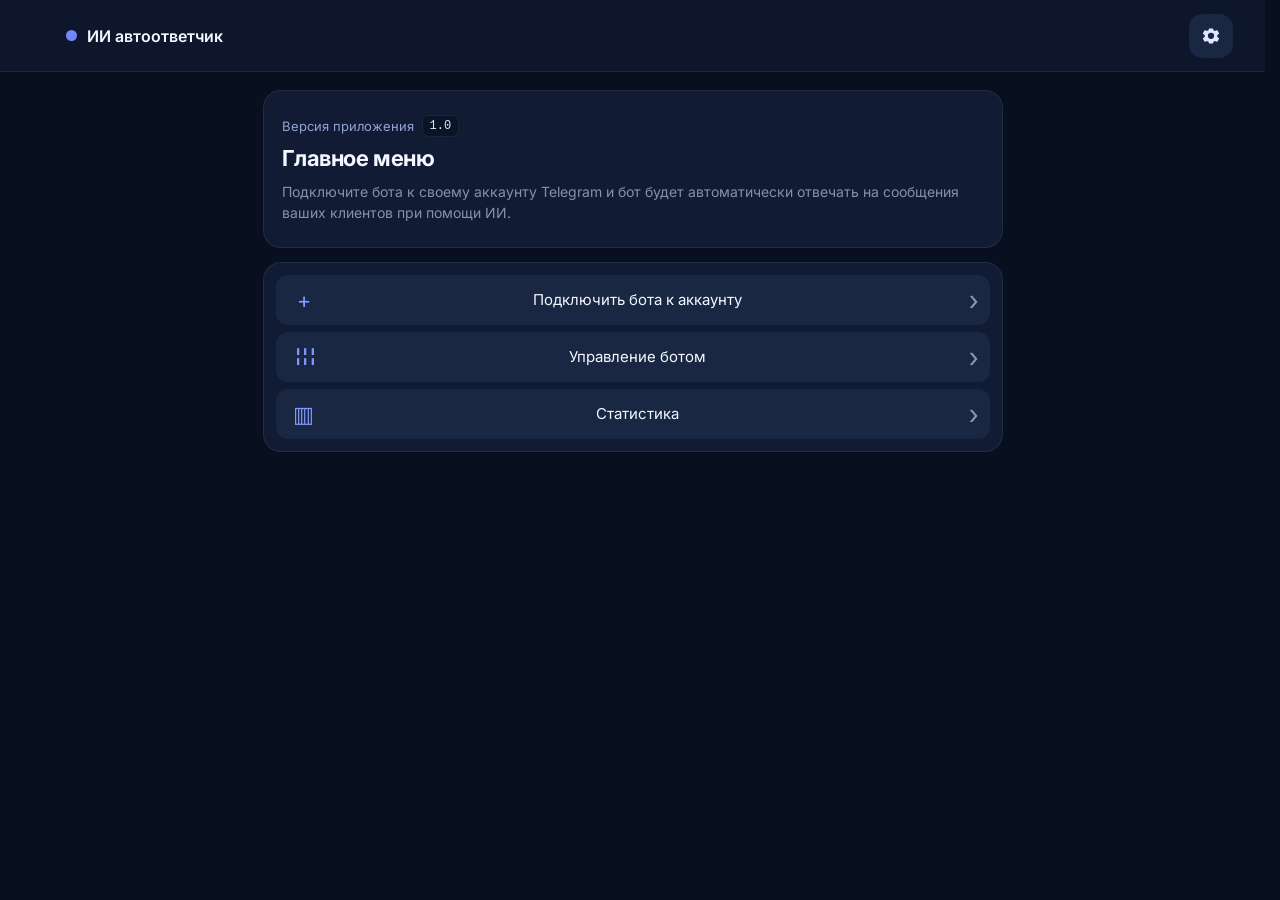
==== commit 9b8c8099: "Add files via upload" ====
--- a/index.html
+++ b/index.html
@@ -47,6 +47,12 @@
         <span class="item-label">Управление ботом</span>
         <span class="chevron">›</span>
       </button>
+
+      <button class="menu-item" id="statisticsBtn">
+        <span class="item-icon statistics">▥</span>
+        <span class="item-label">Статистика</span>
+        <span class="chevron">›</span>
+      </button>
       </section>
     </section>
 
@@ -151,6 +157,31 @@
           <button class="secondary-btn" id="cancelBtn" type="button">Отменить</button>
         </div>
       </form>
+    </section>
+
+    <section class="statistics-view" id="statisticsView" hidden>
+      <div class="management-heading">
+        <div class="heading-row">
+          <button class="back-btn heading-back-btn" id="statisticsBackBtn" type="button" aria-label="Назад" title="Назад">
+            <svg viewBox="0 0 24 24" aria-hidden="true"><path d="M19 12H5M11 18l-6-6 6-6"/></svg>
+          </button>
+          <div>
+            <div class="eyebrow">ИИ автоответчик</div>
+            <h1 class="compact-title">Статистика</h1>
+          </div>
+        </div>
+      </div>
+
+      <section class="statistics-panel" id="statisticsPanel" hidden>
+        <div class="statistics-label">Статистика:</div>
+        <div class="statistics-value">Клиентов: <strong id="clientsCount"></strong></div>
+        <button class="primary-btn statistics-refresh-btn" id="statisticsRefreshBtn" type="button">Обновить</button>
+        <div class="statistics-cooldown" id="statisticsCooldown" hidden></div>
+      </section>
+
+      <div class="statistics-loader" id="statisticsLoader" hidden>
+        <div class="save-loader" aria-hidden="true"></div>
+      </div>
     </section>
 
     <section class="app-settings-view" id="appSettingsView" hidden>
--- a/styles.css
+++ b/styles.css
@@ -251,6 +251,47 @@
 
 .management-view {
   animation: view-in .22s ease-out;
+}
+
+.statistics-view {
+  animation: view-in .22s ease-out;
+}
+
+.statistics-panel {
+  background: var(--panel);
+  border: 1px solid var(--line);
+  border-radius: 16px;
+  padding: 20px;
+}
+
+.statistics-label {
+  color: #f4f7ff;
+  font-size: 18px;
+  font-weight: 600;
+}
+
+.statistics-value {
+  color: #dfe5f3;
+  font-size: 16px;
+  margin-top: 16px;
+}
+
+.statistics-value strong {
+  color: #fff;
+}
+
+.statistics-refresh-btn {
+  margin-top: 22px;
+}
+
+.statistics-cooldown {
+  color: var(--muted);
+  font-size: 12px;
+  margin-top: 10px;
+}
+
+.statistics-loader {
+  padding: 40px 0;
 }
 
 @keyframes view-in {
